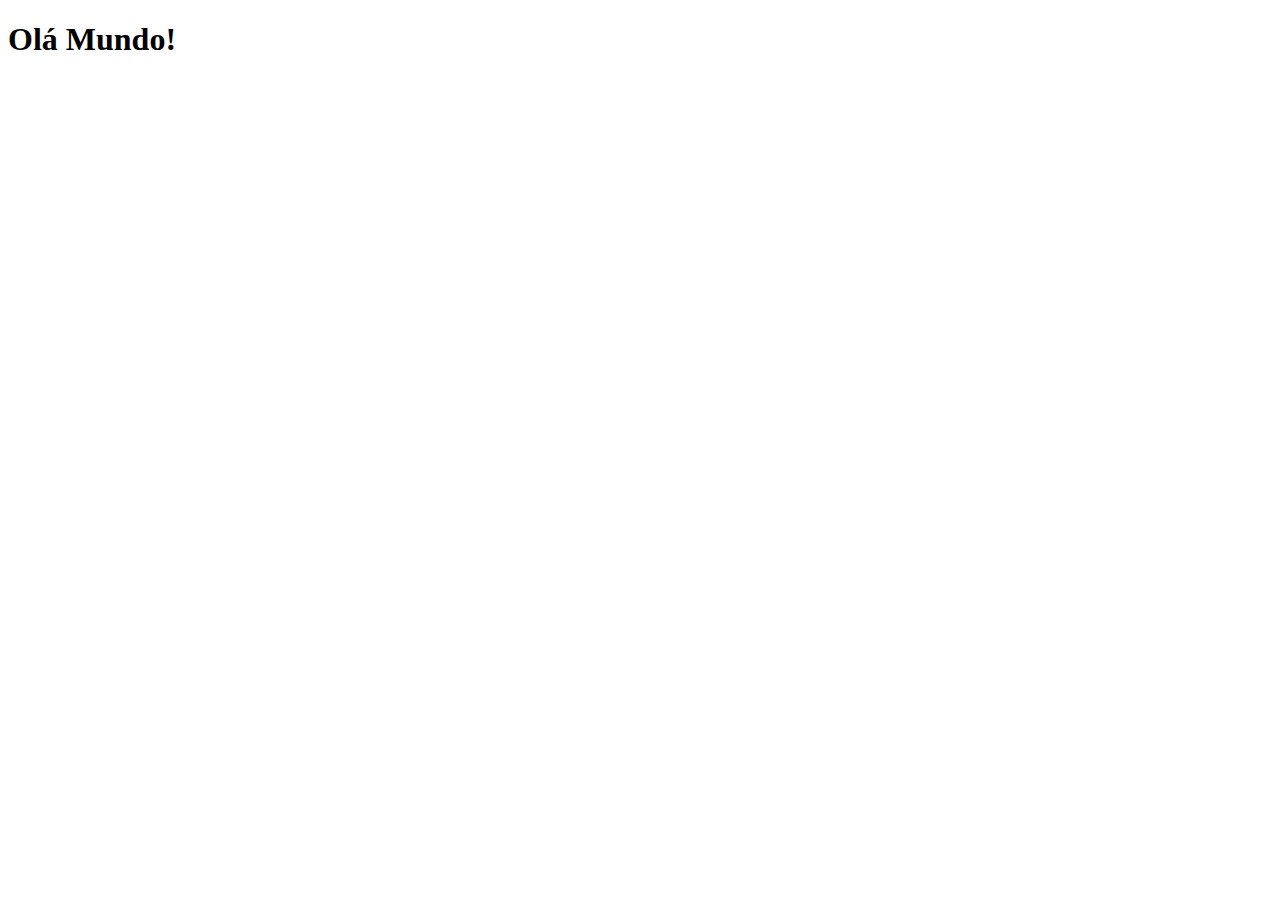
==== index.html @ 84b25d00 "criei a pagina principal" ====
<!DOCTYPE html>
<html lang="pt-br">
<head>
    <meta charset="UTF-8">
    <meta name="viewport" content="width=device-width, initial-scale=1.0">
    <link rel="shortcut icon" href="favicon.ico" type="image/x-icon">
    <title>Projetos Redes Sociais</title>
</head>
<body>
    <h1>Olá Mundo!</h1>
    
</body>
</html>
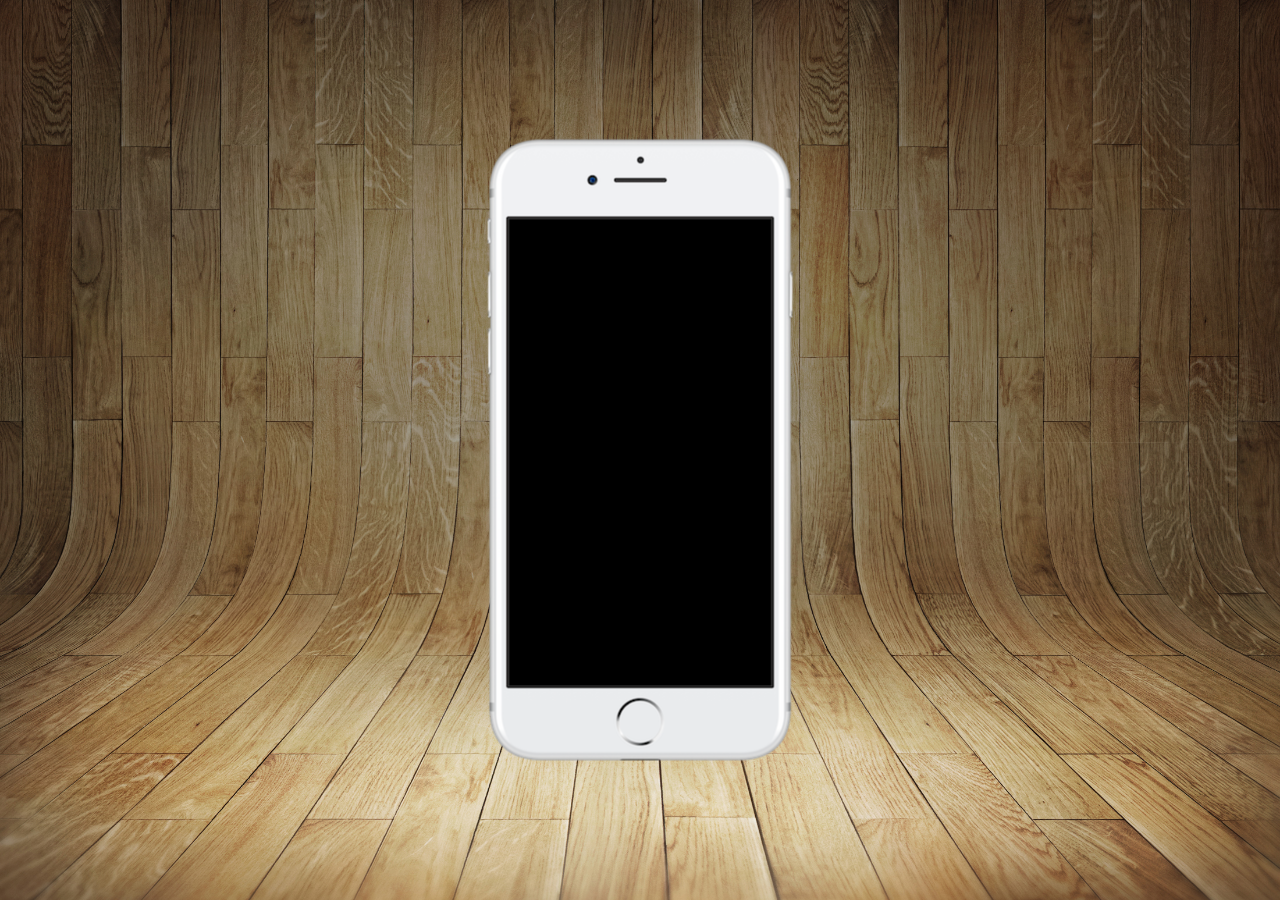
==== commit 814a8773: "Atualizei estilos do projeto social" ====
--- a/index.html
+++ b/index.html
@@ -4,10 +4,18 @@
     <meta charset="UTF-8">
     <meta name="viewport" content="width=device-width, initial-scale=1.0">
     <link rel="shortcut icon" href="favicon.ico" type="image/x-icon">
+    <link rel="stylesheet" href="estilos/style.css">
     <title>Projetos Redes Sociais</title>
 </head>
 <body>
-    <h1>Olá Mundo!</h1>
+    <main>
+        <section id="telefone">
+
+        </section>
+        <section id="redes-sociais">
+
+        </section>
+    </main>
     
 </body>
 </html>--- a/estilos/style.css
+++ b/estilos/style.css
@@ -0,0 +1,38 @@
+@charset "UTF-8";
+
+* {
+    margin: 0px;
+    padding: 0px;
+    font-family: Arial, Helvetica, sans-serif;
+}
+
+html, body {
+    height: 100vh;
+    width: 100vw;
+    background-color: black;
+}
+
+body {
+    background: url('../imagens/fundo-madeira.jpg') no-repeat top center;
+    background-size: cover;
+    background-attachment: fixed;
+}
+
+main {
+    position: relative;
+    height: 100vh;
+    
+}
+
+section#telefone {
+    position: absolute;
+    top: 50%;
+    left: 50%;
+    transform: translate(-50%, -50%);
+    
+
+    height: 627px;
+    width: 311px;
+    background: url('../imagens/frame-iphone.png') no-repeat;
+
+}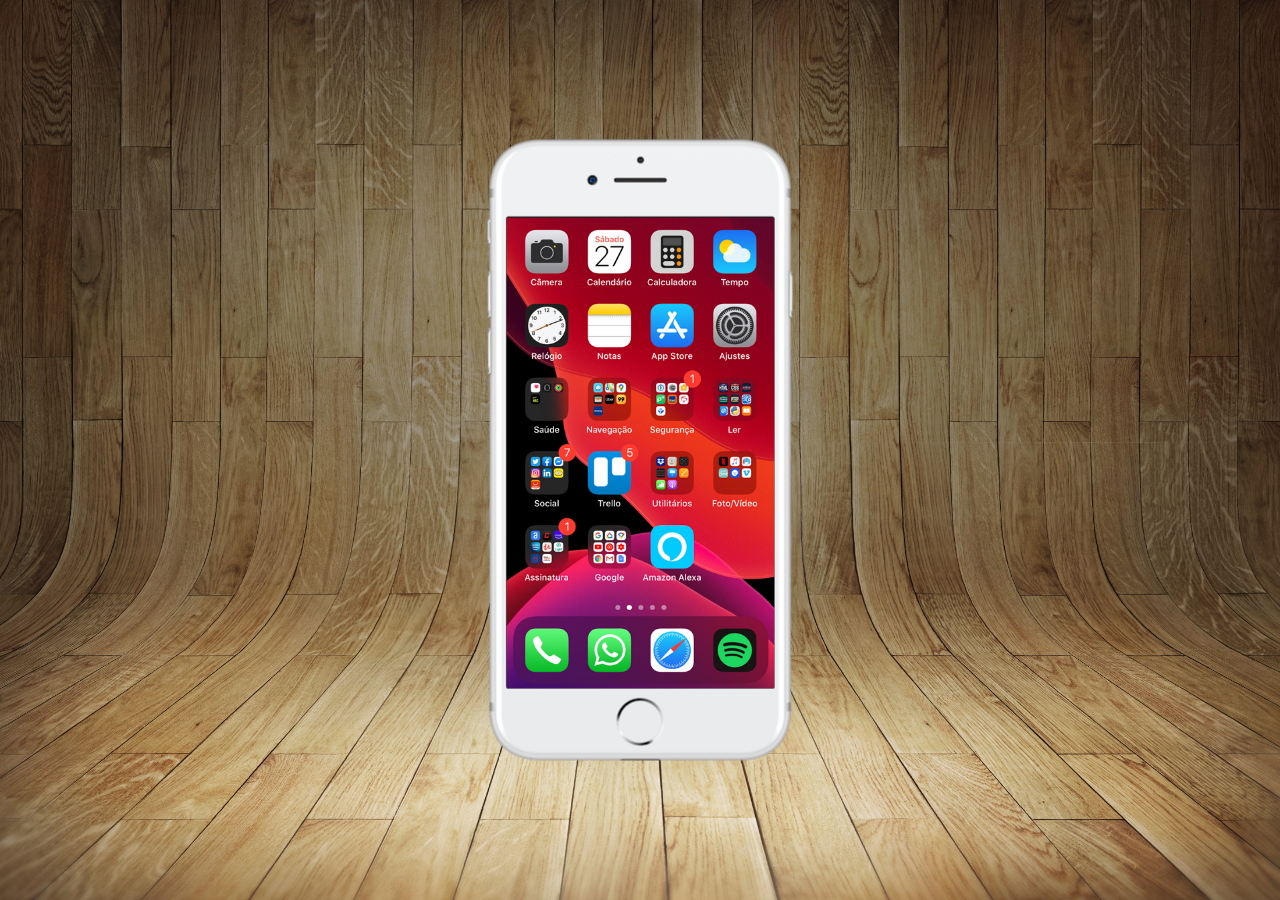
==== commit 9b5b75d2: "Criei a tela home" ====
--- a/index.html
+++ b/index.html
@@ -10,7 +10,7 @@
 <body>
     <main>
         <section id="telefone">
-
+           <iframe src="home.html" name="tela" id="tela" frameborder="0"></iframe>
         </section>
         <section id="redes-sociais">
 
--- a/estilos/style.css
+++ b/estilos/style.css
@@ -34,5 +34,13 @@
     height: 627px;
     width: 311px;
     background: url('../imagens/frame-iphone.png') no-repeat;
+}
 
+iframe#tela {
+    position: relative;
+    top: 81px;
+    left: 22px;
+    width: 268px;
+    height: 471px;
+    
 }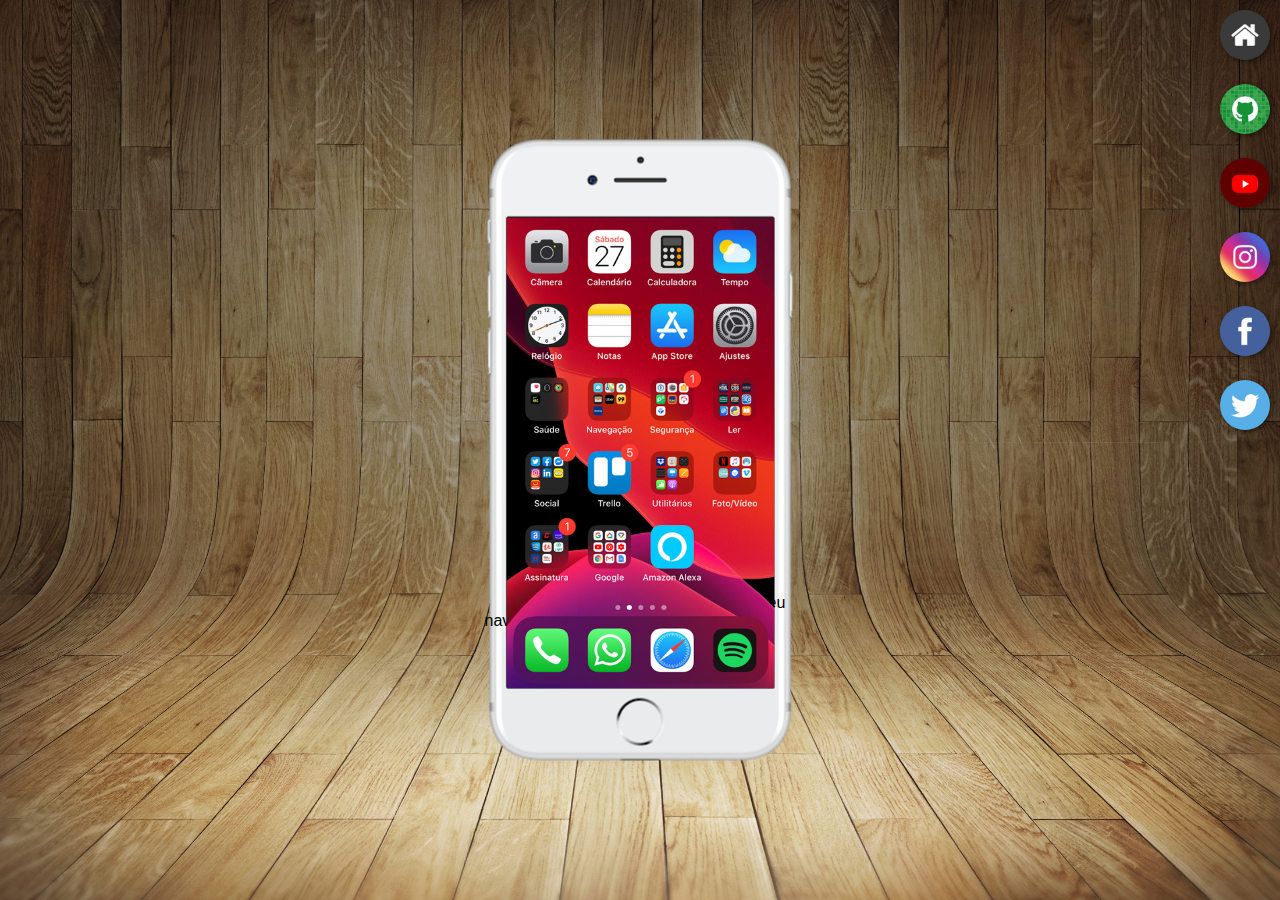
==== commit 1f18e41a: "criei botões na lateral" ====
--- a/index.html
+++ b/index.html
@@ -11,8 +11,15 @@
     <main>
         <section id="telefone">
            <iframe src="home.html" name="tela" id="tela" frameborder="0"></iframe>
+           Seu navegador não compatível com isso.
         </section>
         <section id="redes-sociais">
+            <a href="#" target="tela"><img src="imagens/logo-home.jpg" alt="Home"></a><br>
+            <a href="#" target="tela"><img src="imagens/logo-github.jpg" alt="GitHub"></a><br>
+            <a href="#" target="tela"><img src="imagens/logo-youtube.jpg" alt="Youtube"></a><br>
+            <a href="#" target="tela"><img src="imagens/logo-instagram.jpg" alt="Instagram"></a><br>
+            <a href="#" target="tela"><img src="imagens/logo-facebook.jpg" alt="Facebook"></a><br>
+            <a href="#" target="tela"><img src="imagens/logo-twitter.jpg" alt="Ywitter"></a>
 
         </section>
     </main>
--- a/estilos/style.css
+++ b/estilos/style.css
@@ -42,5 +42,22 @@
     left: 22px;
     width: 268px;
     height: 471px;
-    
+}
+section#redes-sociais {
+    text-align: right;
+} 
+
+section#redes-sociais img {
+    width: 50px;
+    margin: 10px;
+    border-radius: 50%;
+    box-shadow: 2px 2px 5px rgba(0, 0, 0, 0.442);
+    box-sizing: border-box;
+}
+
+section#redes-sociais img:hover {
+    border: 2px solid rgba(255, 255, 255, 0.638);
+    transform: translate(-3px, -3px);
+    border: 5px 5px 10px rgba(0, 0, 0, 0.662);
+    transition: transform .3s, border .5s;
 }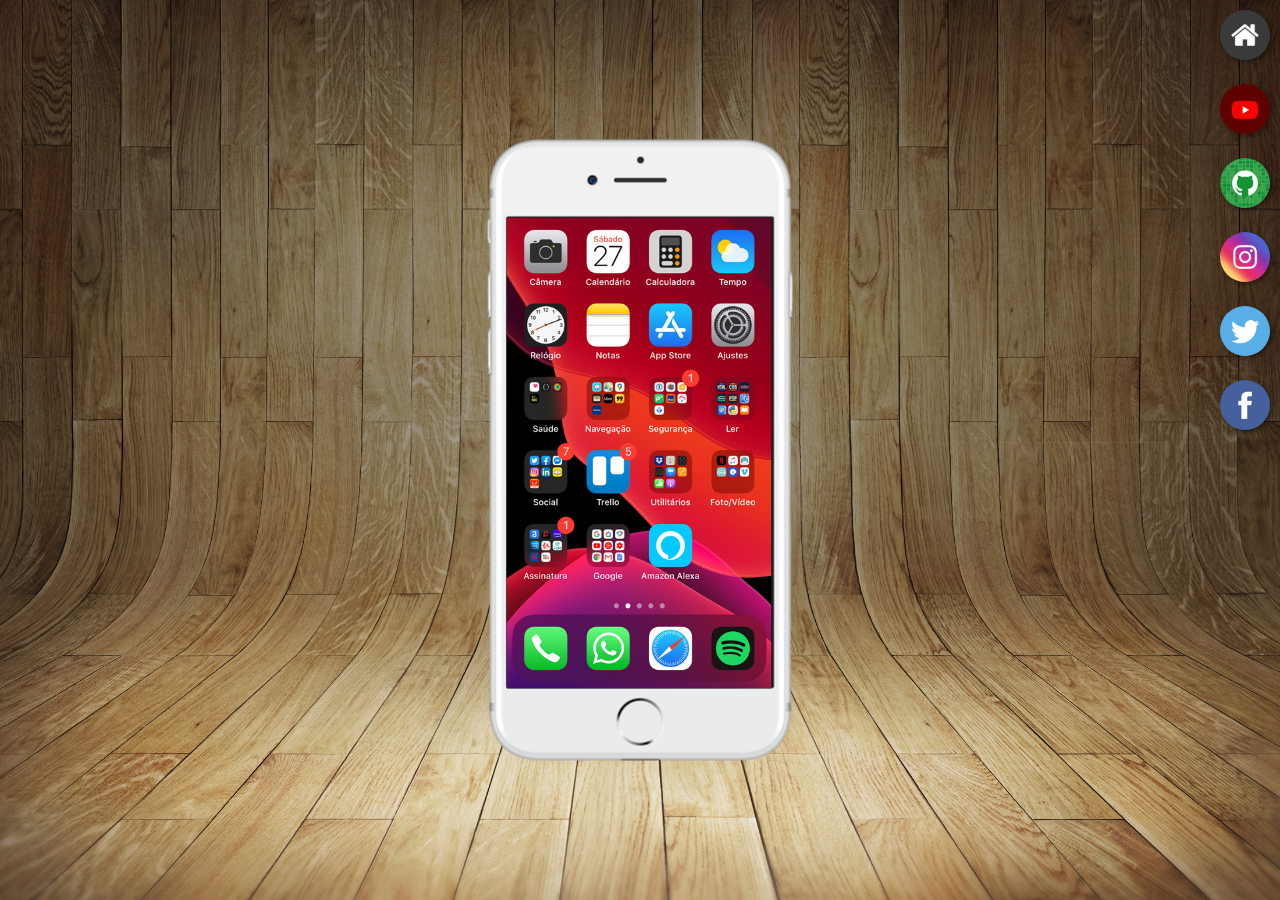
==== commit be55bd32: "Atualizei as redes sociais" ====
--- a/index.html
+++ b/index.html
@@ -11,15 +11,16 @@
     <main>
         <section id="telefone">
            <iframe src="home.html" name="tela" id="tela" frameborder="0"></iframe>
-           Seu navegador não compatível com isso.
+           
         </section>
         <section id="redes-sociais">
-            <a href="#" target="tela"><img src="imagens/logo-home.jpg" alt="Home"></a><br>
-            <a href="#" target="tela"><img src="imagens/logo-github.jpg" alt="GitHub"></a><br>
-            <a href="#" target="tela"><img src="imagens/logo-youtube.jpg" alt="Youtube"></a><br>
-            <a href="#" target="tela"><img src="imagens/logo-instagram.jpg" alt="Instagram"></a><br>
-            <a href="#" target="tela"><img src="imagens/logo-facebook.jpg" alt="Facebook"></a><br>
-            <a href="#" target="tela"><img src="imagens/logo-twitter.jpg" alt="Ywitter"></a>
+            <a href="home.html" target="tela"><img src="imagens/logo-home.jpg" alt="Home"></a><br>
+            <a href="youtube.html" target="tela"><img src="imagens/logo-youtube.jpg" alt="Youtube"></a><br>
+            <a href="github.html" target="tela"><img src="imagens/logo-github.jpg" alt="GitHub"></a><br>
+            <a href="instagram.html" target="tela"><img src="imagens/logo-instagram.jpg" alt="Instagram"></a><br>
+            <a href="twitter.html" target="tela"><img src="imagens/logo-twitter.jpg" alt="Ywitter"></a><br>
+            <a href="facebook.html" target="tela"><img src="imagens/logo-facebook.jpg" alt="Facebook"></a>
+            
 
         </section>
     </main>
--- a/estilos/style.css
+++ b/estilos/style.css
@@ -40,7 +40,7 @@
     position: relative;
     top: 81px;
     left: 22px;
-    width: 268px;
+    width: 265px;
     height: 471px;
 }
 section#redes-sociais {
